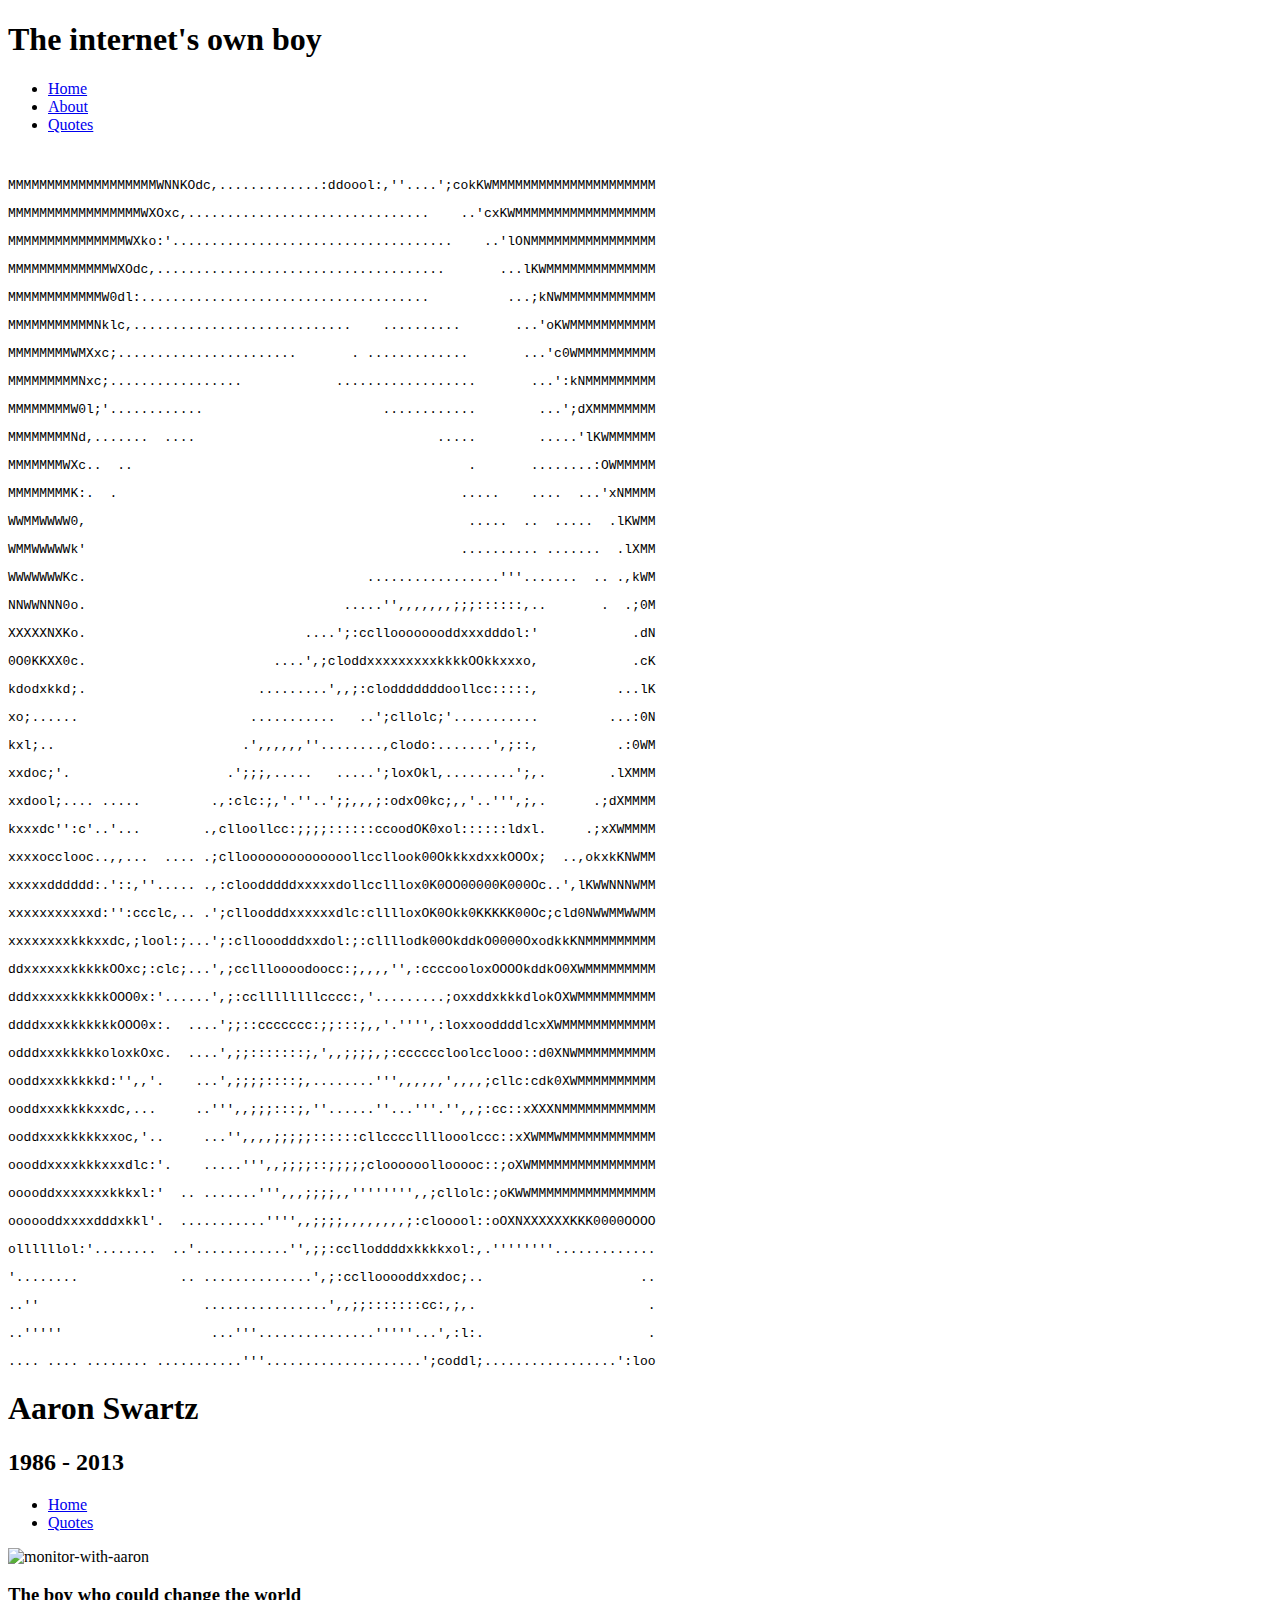
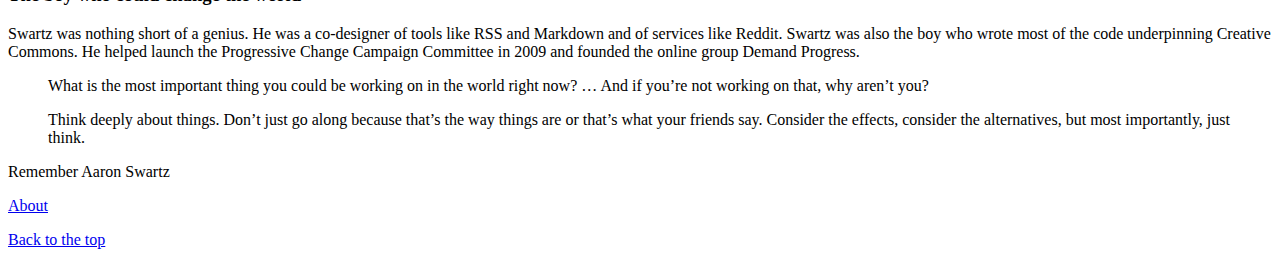
==== index.html @ 0f6625a4 "Create index.html file" ====
<!DOCTYPE html>
<html>
  <head>
    <meta charset="utf-8">
    <title>Internet's Own Boy</title>
    <link rel="stylesheet" href="./style.css">
    <meta name="viewport" content="width=device-width, initial-scale=1, maximum-scale=1, user-scalable=no" />
<script src="https://ajax.googleapis.com/ajax/libs/jquery/1.10.2/jquery.min.js"></script>
<script>
$(function() {
  $('a[href*=#]:not([href=#])').click(function() {
    if (location.pathname.replace(/^\//,'') == this.pathname.replace(/^\//,'') && location.hostname == this.hostname) {
      var target = $(this.hash);
      target = target.length ? target : $('[name=' + this.hash.slice(1) +']');
      if (target.length) {
        $('html,body').animate({
          scrollTop: target.offset().top
        }, 1000);
        return false;
      }
    }
  });
});
</script>
  </head>

<body>
  <a id="home"></a>
  <div class="main">
    <header>
      <h1>The internet's own boy</h1>
      <div>
        <ul>
          <li><a href="#home">Home</a></li>
          <li><a href="#about">About</a></li>
          <li><a href="#quotes">Quotes</a></li>
        </ul>
      </div>
    </header>

<!-- Comment tags added in between each line to remove the spaces. -->
  <pre>
    <pre class="txt r">MMMMMMMMMMMMMMMMMMMWNNKOdc,.............:ddoool:,''....';cokKWMMMMMMMMMMMMMMMMMMMMM</pre><!--
  --><pre class="txt r">MMMMMMMMMMMMMMMMMWXOxc,...............................    ..'cxKWMMMMMMMMMMMMMMMMMM</pre><!--
  --><pre class="txt g">MMMMMMMMMMMMMMMWXko:'....................................    ..'lONMMMMMMMMMMMMMMMM</pre><!--
  --><pre class="txt g">MMMMMMMMMMMMMWXOdc,.....................................       ...lKWMMMMMMMMMMMMMM</pre><!--
  --><pre class="txt y">MMMMMMMMMMMMW0dl:.....................................          ...;kNWMMMMMMMMMMMM</pre><!--
  --><pre class="txt y">MMMMMMMMMMMNklc,............................    ..........       ...'oKWMMMMMMMMMMM</pre><!--
  --><pre class="txt r">MMMMMMMMWMXxc;.......................       . .............       ...'c0WMMMMMMMMMM</pre><!--
  --><pre class="txt b">MMMMMMMMMNxc;.................            ..................       ...':kNMMMMMMMMM</pre><!--
  --><pre class="txt g">MMMMMMMMW0l;'............                       ............        ...';dXMMMMMMMM</pre><!--
  --><pre class="txt g">MMMMMMMMNd,.......  ....                               .....        .....'lKWMMMMMM</pre><!--
  --><pre class="txt b">MMMMMMMWXc..  ..                                           .       ........:OWMMMMM</pre><!--
  --><pre class="txt y">MMMMMMMMK:.  .                                            .....    ....  ...'xNMMMM</pre><!--
  --><pre class="txt r">WWMMWWWW0,                                                 .....  ..  .....  .lKWMM</pre><!--
  --><pre class="txt r">WMMWWWWWk'                                                .......... .......  .lXMM</pre><!--
  --><pre class="txt b">WWWWWWWKc.                                    .................'''.......  .. .,kWM</pre><!--
  --><pre class="txt g">NNWWNNN0o.                                 .....'',,,,,,,;;;::::::,..       .  .;0M</pre><!--
  --><pre class="txt y">XXXXXNXKo.                            ....';:cclloooooooddxxxdddol:'            .dN</pre><!--
  --><pre class="txt b">0O0KKXX0c.                        ....',;cloddxxxxxxxxxkkkkOOkkxxxo,            .cK</pre><!--
  --><pre class="txt r">kdodxkkd;.                      .........',,;:clodddddddoollcc:::::,          ...lK</pre><!--
  --><pre class="txt r">xo;......                      ...........   ..';cllolc;'...........         ...:0N</pre><!--
  --><pre class="txt b">kxl;..                        .',,,,,,''........,clodo:.......',;::,          .:0WM</pre><!--
  --><pre class="txt g">xxdoc;'.                    .';;;,.....   .....';loxOkl,.........';,.        .lXMMM</pre><!--
  --><pre class="txt y">xxdool;.... .....         .,:clc:;,'.''..';;,,,;:odxO0kc;,,'..''',;,.      .;dXMMMM</pre><!--
  --><pre class="txt b">kxxxdc'':c'..'...        .,clloollcc:;;;;::::::ccoodOK0xol::::::ldxl.     .;xXWMMMM</pre><!--
  --><pre class="txt b">xxxxocclooc..,,...  .... .;clloooooooooooooollccllook00OkkkxdxxkOOOx;  ..,okxkKNWMM</pre><!--
  --><pre class="txt r">xxxxxdddddd:.'::,''..... .,:cloodddddxxxxxdollcclllox0K0OO00000K000Oc..',lKWWNNNWMM</pre><!--
  --><pre class="txt g">xxxxxxxxxxxd:'':ccclc,.. .';clloodddxxxxxxdlc:clllloxOK0Okk0KKKKK00Oc;cld0NWWMMWWMM</pre><!--
  --><pre class="txt g">xxxxxxxxkkkxxdc,;lool:;...';:cllooodddxxdol:;:cllllodk00OkddkO0000OxodkkKNMMMMMMMMM</pre><!--
  --><pre class="txt b">ddxxxxxxkkkkkOOxc;:clc;...',;ccllloooodoocc:;,,,,'',:ccccooloxOOOOkddkO0XWMMMMMMMMM</pre><!--
  --><pre class="txt y">dddxxxxxkkkkkOOO0x:'......',;:ccllllllllcccc:,'.........;oxxddxkkkdlokOXWMMMMMMMMMM</pre><!--
  --><pre class="txt r">ddddxxxkkkkkkkOOO0x:.  ....';;::ccccccc:;;:::;,,'.'''',:loxxooddddlcxXWMMMMMMMMMMMM</pre><!--
  --><pre class="txt r">odddxxxkkkkkoloxkOxc.  ....',;;:::::::;,',,;;;;,;:ccccccloolcclooo::d0XNWMMMMMMMMMM</pre><!--
  --><pre class="txt b">ooddxxxkkkkkd:'',,'.    ...',;;;;::::;,........''',,,,,,',,,,;cllc:cdk0XWMMMMMMMMMM</pre><!--
  --><pre class="txt g">ooddxxxkkkkxxdc,...     ..''',,;;;:::;,''......''...'''.'',,;:cc::xXXXNMMMMMMMMMMMM</pre><!--
  --><pre class="txt y">ooddxxxkkkkkxxoc,'..     ...'',,,,;;;;;::::::cllccccllllooolccc::xXWMMWMMMMMMMMMMMM</pre><!--
  --><pre class="txt y">oooddxxxxkkkxxxdlc:'.    .....''',,;;;;::;;;;;cloooooollooooc::;oXWMMMMMMMMMMMMMMMM</pre><!--
  --><pre class="txt r">ooooddxxxxxxxkkkxl:'  .. .......''',,,;;;;,,'''''''',,;cllolc:;oKWWMMMMMMMMMMMMMMMM</pre><!--
  --><pre class="txt b">oooooddxxxxdddxkkl'.  ...........'''',,;;;;,,,,,,,,;:clooool::oOXNXXXXXXKKK0000OOOO</pre><!--
  --><pre class="txt b">ollllllol:'........  ..'............'',;;:cclloddddxkkkkxol:,.''''''''.............</pre><!--
  --><pre class="txt g">'........             .. ..............',;:ccllooooddxxdoc;..                    ..</pre><!--
  --><pre class="txt y">..''                     ................',,;;:::::::cc:,;,.                      .</pre><!--
  --><pre class="txt b">..'''''                   ...'''...............'''''...',:l:.                     .</pre><!--
  --><pre class="txt r">.... .... ........ ...........'''....................';coddl;.................':loo</pre><!--
--></pre>
  </div>
</div>

<div id="page2">
  <a id="about"></a>
  <div class="main-2">
    <header>
      <h1>Aaron Swartz</h1>
      <h2>1986 - 2013</h2>
      <div>
        <ul>
          <li><a href="#home">Home</a></li>
          <li><a href="#quotes">Quotes</a></li>
        </ul>
      </div>
    </header>
  <div class="img-box">
    <img src="./monitor.png" alt="monitor-with-aaron" />
  </div>
    <article>
      <h3>The boy who could change the world</h3>
      <p>
          Swartz was nothing short of a genius. He was a co-designer of tools like RSS and Markdown and of services like Reddit. Swartz was also the boy who wrote most of the code underpinning Creative Commons. He helped launch the Progressive Change Campaign Committee in 2009 and founded the online group Demand Progress.
      </p>
    </article>
  <a id="quotes"></a>
    <blockquote cite="http://www.azquotes.com/quote/1202481">
        What is the most important thing you could be working on in the world right now? … And if you’re not working on that, why aren’t you?
    </blockquote>
    <blockquote cite="https://en.wikiquote.org/wiki/Aaron_Swartz">
        Think deeply about things. Don’t just go along because that’s the way things are or that’s what your friends say. Consider the effects, consider the alternatives, but most importantly, just think.
    </blockquote>
  <footer>
    <p>Remember Aaron Swartz</p>
    <p><a href="#about">About</a></p>
    <p><a href="#home">Back to the top</a></p>
  </footer>
    </div>
  </div>
</body>
</html>
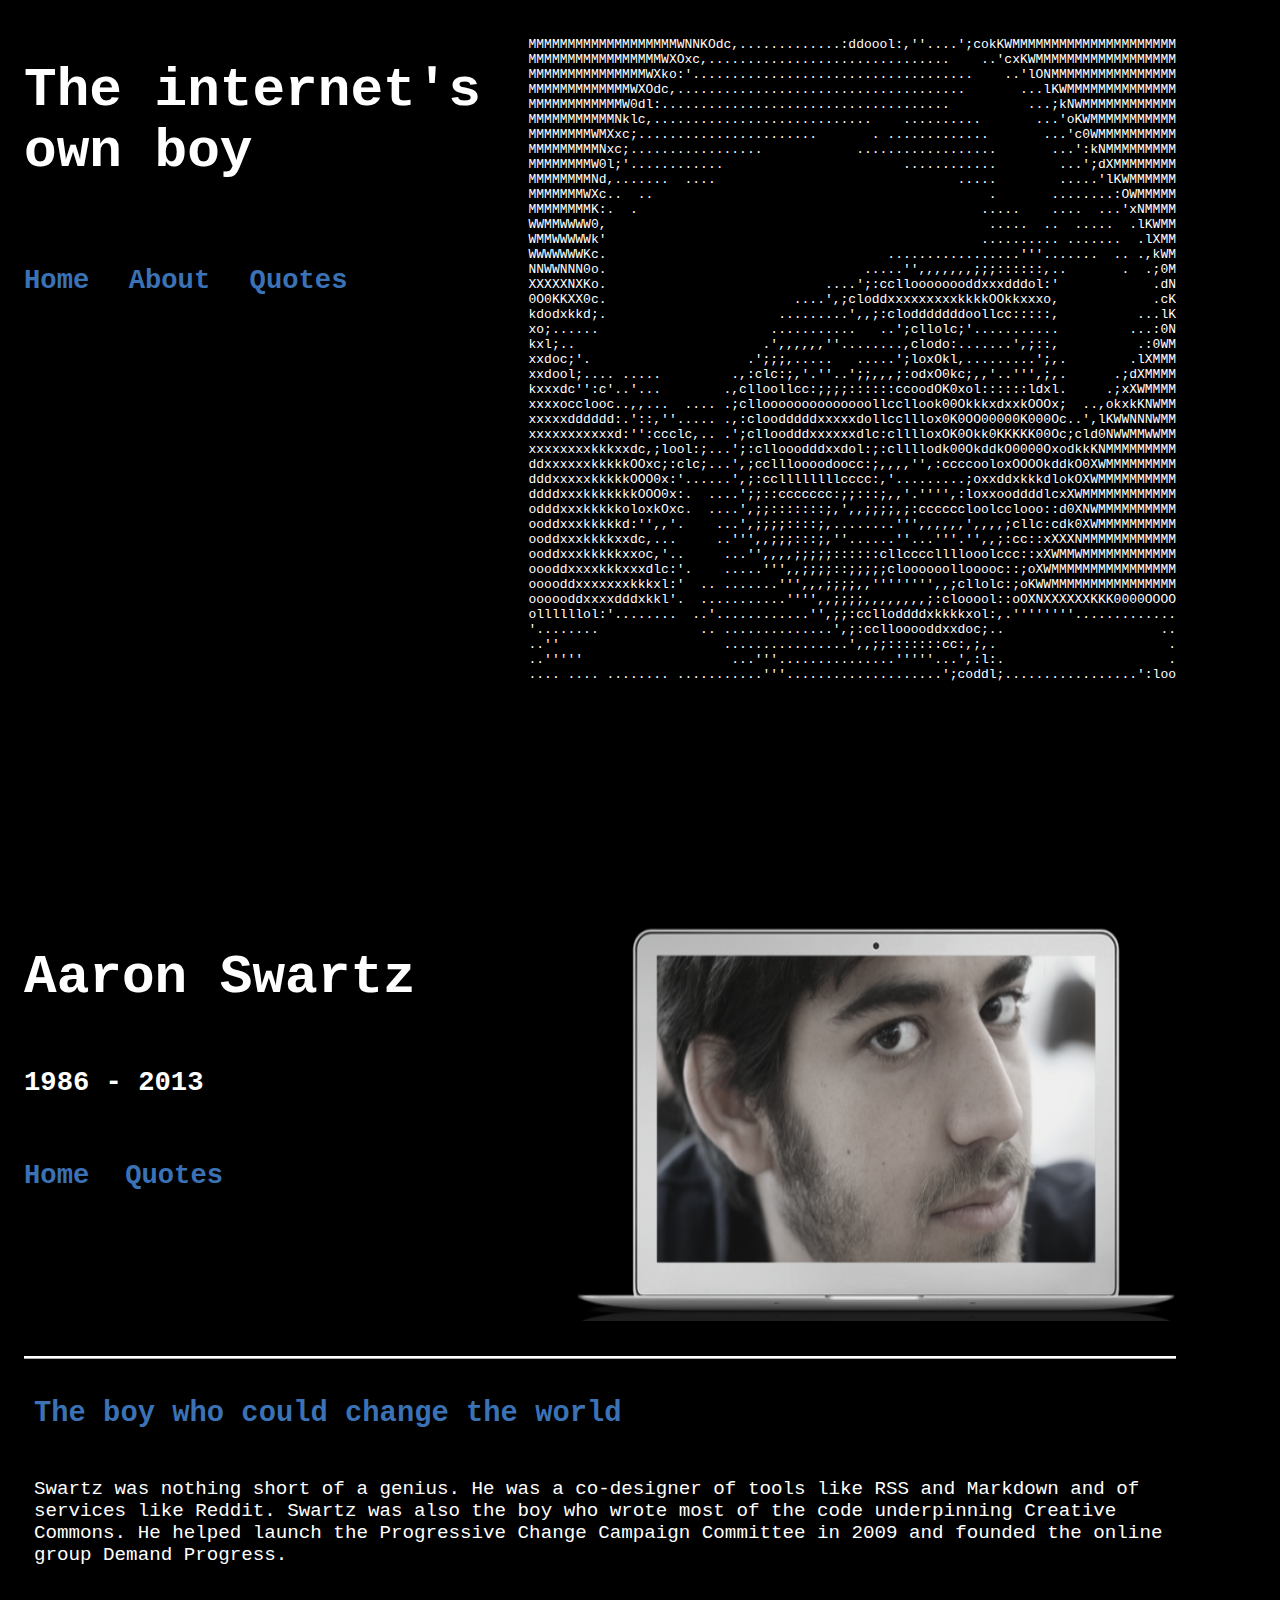
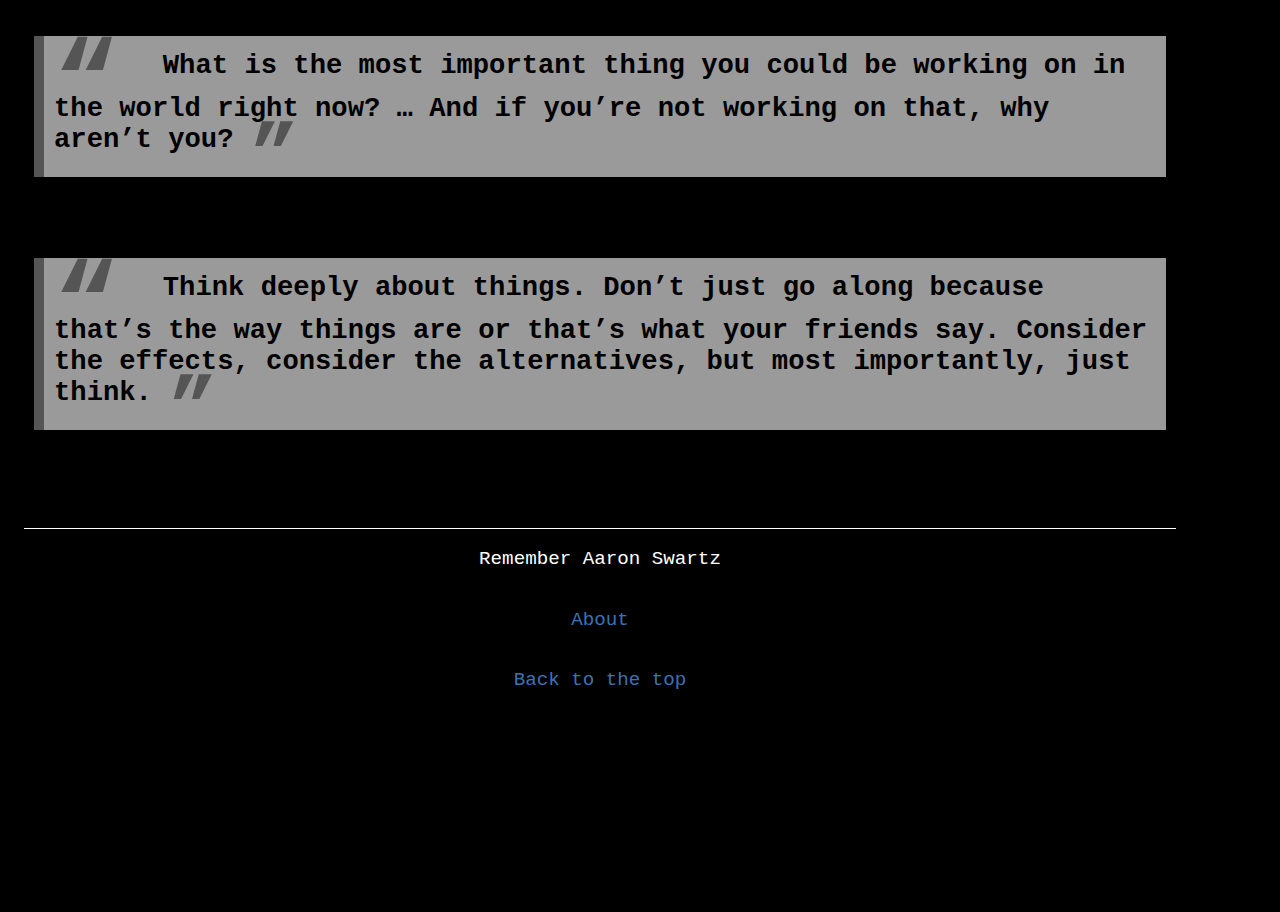
==== commit c2831bd0: "update style for mobile" ====
--- a/index.html
+++ b/index.html
@@ -39,6 +39,7 @@
     </header>
 
 <!-- Comment tags added in between each line to remove the spaces. -->
+<div>
   <pre>
     <pre class="txt r">MMMMMMMMMMMMMMMMMMMWNNKOdc,.............:ddoool:,''....';cokKWMMMMMMMMMMMMMMMMMMMMM</pre><!--
   --><pre class="txt r">MMMMMMMMMMMMMMMMMWXOxc,...............................    ..'cxKWMMMMMMMMMMMMMMMMMM</pre><!--
@@ -94,14 +95,15 @@
       <h1>Aaron Swartz</h1>
       <h2>1986 - 2013</h2>
       <div>
-        <ul>
+        <ul class="nav2">
           <li><a href="#home">Home</a></li>
           <li><a href="#quotes">Quotes</a></li>
         </ul>
       </div>
     </header>
   <div class="img-box">
-    <img src="./monitor.png" alt="monitor-with-aaron" />
+    <img class="monitorpic" src="./monitor.png" alt="monitor-with-aaron" />
+    <img class="smallpic" src="aaronface.gif" alt="aaron in acsii" />
   </div>
     <article>
       <h3>The boy who could change the world</h3>
--- a/style.css
+++ b/style.css
@@ -0,0 +1,238 @@
+@import url("./_reset.css")
+
+{}
+body {
+  background-color: black;
+  font-family: 'Lucida Sans Typewriter', 'Lucida Console', monaco, 'Bitstream Vera Sans Mono', monospace;
+  color: white;
+  margin: 0;
+  padding: 0;
+  max-width: 1200px;
+  box-sizing: border-box;
+}
+
+/* Option to set properties for different pages
+#page1 {
+height: 800px;
+} */
+
+.main {
+  display: flex;
+  flex-direction: row;
+  flex-wrap: wrap;
+  justify-content: space-between;
+  margin: 2% 2%;
+}
+
+header {
+  display: flex;
+  flex-direction: column;
+  max-width: 40%;
+  font-size: 1.7em;
+  font-weight: bolder;
+}
+
+ul {
+  list-style-type: none;
+  margin: 10% 0;
+  padding: 0;
+}
+
+li {
+  display: inline;
+  font-weight: bolder;
+  margin-right: 5%;
+}
+
+a:link {
+  color: #3B72B6;
+  transition: all 1s ease;
+  text-decoration: none;
+}
+
+a:visited {
+  color: #3B72B6;
+}
+
+a:hover {
+  font-size: 1.1em;
+  color: whitesmoke;
+}
+
+.smallpic {
+  display: none;
+}
+
+pre {
+  display: flex;
+  flex-direction: column;
+}
+
+.txt {
+  transition: all  0.5s ease;
+  margin: 0;
+}
+
+.txt.y:hover {
+  transform: scale(1.1);
+  color: yellow;
+}
+
+.txt.r:hover {
+  transform: scale(1.1);
+  color: red;
+}
+
+.txt.g:hover {
+  transform: scale(1.1);
+  color: #00cd00;
+}
+
+.txt.b:hover {
+  transform: scale(1.1);
+  color: blue;
+}
+
+/* Option to set properties for different pages
+#page2 {
+height: 800px;
+} */
+
+.main-2 {
+  display: flex;
+  flex-direction: row;
+  flex-wrap: wrap;
+  justify-content: space-between;
+  margin: 18% 2%;
+}
+
+.img-box {
+  display: flex;
+  flex-direction: row;
+  flex-wrap: wrap;
+}
+
+.monitorpic {
+  display: flex;
+  flex-grow: 1;
+}
+
+.smallpic {
+  display: none;
+}
+
+h2 {
+  font-size: 1em;
+}
+
+article {
+  display: flex;
+  flex-direction: column;
+  border-color: white;
+  border-top-style: ridge;
+  padding: 10px;
+  margin-top: 3%;
+}
+
+h3 {
+  font-size: 1.8em;
+  font-weight: bolder;
+  color: #3b72b6;
+}
+
+p {
+  font-size: 1.2em;
+}
+
+blockquote {
+  background: #dcdcdc;
+  opacity: 0.7;
+  border-left: 10px solid #7a7a7a;
+  margin: 1.5em 10px;
+  padding: 0.5em 10px;
+  quotes: "\201C""\201D""\2018""\2019";
+  color: black;
+  font-size: 1.7em;
+  font-weight: bolder;
+}
+blockquote:before {
+  color: #7a7a7a;
+  content: open-quote;
+  font-size: 4em;
+  line-height: 0.1em;
+  margin-right: 0.25em;
+  vertical-align: -0.4em;
+}
+blockquote p {
+  display: inline;
+}
+blockquote:after {
+  color: #7a7a7a;
+  content: close-quote;
+  font-size: 3em;
+  line-height: 0.1em;
+  margin-right: 0.25em;
+  vertical-align: -0.4em;
+}
+
+footer {
+  display:flex;
+  flex-direction: column;
+  margin-top: 5%;
+  border-top: 1px white solid;
+  width: 100%;
+  justify-content: center;
+  align-items: center;
+}
+
+@media (max-width: 600px) {
+  pre {
+    display: none;
+  }
+
+  .monitorpic {
+  display: none;
+  }
+
+  .smallpic {
+    display: block;
+    width: 100%;
+    height: 100%;
+  }
+
+  .nav2 {
+    display: none;
+  }
+
+  header {
+    display: block;
+    flex-direction: column;
+    margin-left: 5%;
+    font-size: 1em;
+    font-weight: bolder;
+  }
+
+  ul {
+    list-style-type: none;
+    margin: 5% 0 0 5%;
+    padding: 0;
+  }
+
+  li {
+    display: inline;
+    font-weight: bolder;
+    font-size: 0.8em;
+    margin-right: 5%;
+  }
+
+  h2 {
+    font-size: 0.8em;
+  }
+
+  .main-2 {
+    display: flex;
+    flex-direction: row;
+    flex-wrap: wrap;
+    justify-content: space-between;
+    margin: 2% 2%;
+  }
